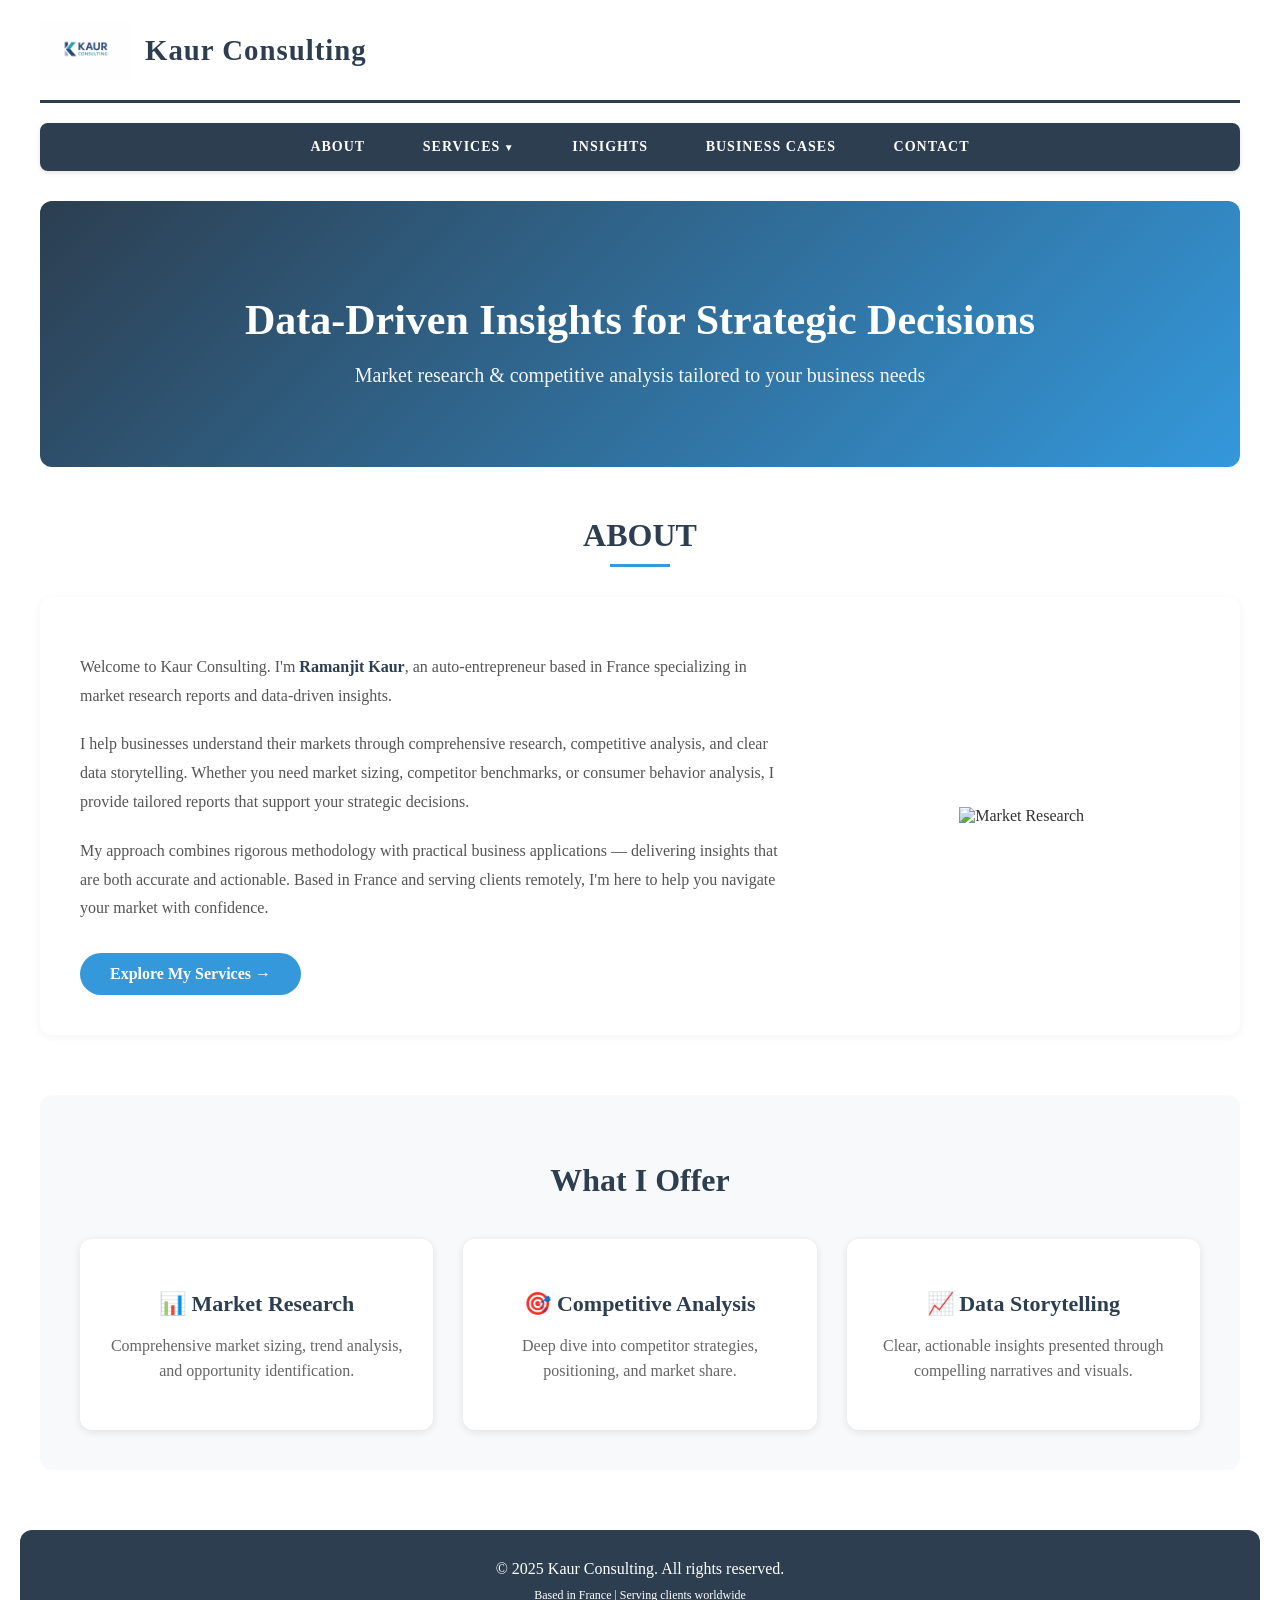
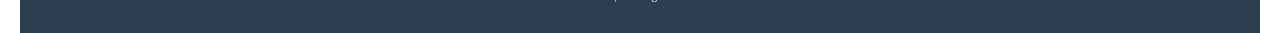
==== index.html @ 33ae43ad "Update index.html" ====
<!DOCTYPE html>
<html lang="en">
<head>
    <meta charset="UTF-8">
    <meta name="viewport" content="width=device-width, initial-scale=1.0">
    <title>Kaur Consulting | Market Research & Data Insights</title>
    <link rel="stylesheet" href="web.css">
</head>
<body>
    <header>
        <div class="header">
            <div class="logo-container">
                <!-- Your logo image -->
                <img src="kaur-logo.png" alt="Kaur Consulting Logo" class="logo"/>
                <!-- Text next to logo -->
                <span class="logo-text">Kaur Consulting</span>
            </div>
        </div>
        <nav>
            <ul class="menu">
                <li><a href="index.html">ABOUT</a></li>
                <li class="dropdown">
                    <a href="Services.html">SERVICES</a>
                    <ul class="dropdown-menu">
                        <li><a href="industries.html">Industries</a></li>
                        <li><a href="capabilities.html">Capabilities</a></li>
                    </ul>
                </li>
                <li><a href="Insights.html">INSIGHTS</a></li>
                <li><a href="Business Cases.html">BUSINESS CASES</a></li>
                <li><a href="Contact.html">CONTACT</a></li>
            </ul>
        </nav>
    </header>

    <main>
        <section class="hero">
            <h1>Data-Driven Insights for Strategic Decisions</h1>
            <p>Market research & competitive analysis tailored to your business needs</p>
        </section>

        <section class="about-section">
            <h2>ABOUT</h2>
            <div class="about-content">
                <div class="about-text">
                    <p>Welcome to Kaur Consulting. I'm <strong>Ramanjit Kaur</strong>, an auto-entrepreneur based in France specializing in market research reports and data-driven insights.</p>
                    
                    <p>I help businesses understand their markets through comprehensive research, competitive analysis, and clear data storytelling. Whether you need market sizing, competitor benchmarks, or consumer behavior analysis, I provide tailored reports that support your strategic decisions.</p>
                    
                    <p>My approach combines rigorous methodology with practical business applications — delivering insights that are both accurate and actionable. Based in France and serving clients remotely, I'm here to help you navigate your market with confidence.</p>
                    
                    <div class="cta-button">
                        <a href="Services.html">Explore My Services →</a>
                    </div>
                </div>
                <div class="about-image">
                    <img src="https://cdn-icons-png.flaticon.com/512/3135/3135715.png" alt="Market Research" style="width: 100%; max-width: 300px;">
                </div>
            </div>
        </section>

        <section class="services-preview">
            <h2>What I Offer</h2>
            <div class="services-grid">
                <div class="service-card">
                    <h3>📊 Market Research</h3>
                    <p>Comprehensive market sizing, trend analysis, and opportunity identification.</p>
                </div>
                <div class="service-card">
                    <h3>🎯 Competitive Analysis</h3>
                    <p>Deep dive into competitor strategies, positioning, and market share.</p>
                </div>
                <div class="service-card">
                    <h3>📈 Data Storytelling</h3>
                    <p>Clear, actionable insights presented through compelling narratives and visuals.</p>
                </div>
            </div>
        </section>
    </main>

    <footer>
        <p>© 2025 Kaur Consulting. All rights reserved.</p>
        <p style="font-size: 12px; margin-top: 10px;">Based in France | Serving clients worldwide</p>
    </footer>
</body>
</html>
---- web.css ----
body {
    background-color: white;
    margin: 0;
    font-family: 'Times New Roman', Times, serif;
    color: #333;
}

/* Center content properly */
header, main, footer {
    max-width: 1200px;
    margin: auto;
    padding: 0 20px;
}

/* Header Styles - FIXED BACKGROUND MATCH */
.header {
    display: flex;
    align-items: center;
    justify-content: space-between;
    padding: 20px 0;
    border-bottom: 3px solid #2c3e50;
    background-color: white; /* Matches page background */
}

.logo-container {
    display: flex;
    align-items: center;
    gap: 15px;
    background-color: white; /* Matches page background */
}

.logo {
    height: 60px;
    width: auto;
    display: block;
}

.logo-text {
    font-size: 1.8em;
    font-weight: bold;
    color: #2c3e50;
    margin: 0;
    letter-spacing: 1px;
}

/* Alternative if you want gradient text */
.logo-text-gradient {
    font-size: 1.8em;
    font-weight: bold;
    background: linear-gradient(135deg, #2c3e50 0%, #3498db 100%);
    -webkit-background-clip: text;
    -webkit-text-fill-color: transparent;
    background-clip: text;
    margin: 0;
}

/* ===== NAVIGATION MENU ===== */
nav {
    background-color: #2c3e50;
    border-radius: 8px;
    margin: 20px 0;
    box-shadow: 0 2px 5px rgba(0,0,0,0.1);
}

.menu {
    list-style: none;
    margin: 0;
    padding: 0;
    display: flex;
    justify-content: center;
    gap: 0;
}

.menu li {
    position: relative;
}

.menu li a {
    text-decoration: none;
    color: white;
    font-weight: bold;
    padding: 1rem 1.8rem;
    display: inline-block;
    transition: background-color 0.3s;
    font-size: 14px;
    letter-spacing: 1px;
}

.menu li a:hover {
    background-color: #34495e;
}

/* ===== DROPDOWN STYLES - COMPLETELY VISIBLE ===== */
.dropdown-menu {
    display: none;
    position: absolute;
    top: 100%;
    left: 0;
    background-color: white;
    list-style: none;
    padding: 8px 0;
    margin: 0;
    min-width: 220px;
    box-shadow: 0px 10px 25px rgba(0, 0, 0, 0.15);
    border-radius: 8px;
    z-index: 1000;
    border: 1px solid #e1e5e9;
}

.dropdown-menu li {
    margin: 0;
    padding: 0;
}

.dropdown-menu li a {
    display: block;
    padding: 12px 20px;
    color: #2c3e50 !important;
    background-color: white;
    font-weight: 500 !important;
    font-size: 14px;
    letter-spacing: normal;
    text-align: left;
    border-bottom: 1px solid #f0f2f5;
}

.dropdown-menu li:last-child a {
    border-bottom: none;
}

.dropdown-menu li a:hover {
    background-color: #f8f9fa;
    color: #3498db !important;
    padding-left: 25px;
}

.dropdown:hover .dropdown-menu {
    display: block;
}

/* Add dropdown arrow */
.dropdown > a:after {
    content: " ▼";
    font-size: 10px;
}

/* ===== HERO SECTION ===== */
.hero {
    text-align: center;
    padding: 60px 20px;
    background: linear-gradient(135deg, #2c3e50 0%, #3498db 100%);
    border-radius: 12px;
    color: white;
    margin: 30px 0 40px 0;
}

.hero h1 {
    font-size: 42px;
    margin-bottom: 20px;
    font-weight: bold;
}

.hero p {
    font-size: 20px;
    color: white;
    opacity: 0.95;
}

/* ===== ABOUT SECTION ===== */
.about-section {
    margin: 50px 0;
}

.about-section h2 {
    font-size: 32px;
    color: #2c3e50;
    text-align: center;
    margin-bottom: 30px;
    position: relative;
}

.about-section h2:after {
    content: '';
    display: block;
    width: 60px;
    height: 3px;
    background: #3498db;
    margin: 10px auto 0;
}

.about-content {
    display: flex;
    gap: 50px;
    align-items: center;
    background: white;
    padding: 40px;
    border-radius: 12px;
    box-shadow: 0 2px 10px rgba(0,0,0,0.05);
}

.about-text {
    flex: 2;
}

.about-text p {
    line-height: 1.8;
    margin-bottom: 20px;
    color: #555;
    font-size: 16px;
}

.about-text strong {
    color: #2c3e50;
}

.about-image {
    flex: 1;
    text-align: center;
}

.cta-button {
    margin-top: 30px;
}

.cta-button a {
    display: inline-block;
    background-color: #3498db;
    color: white;
    padding: 12px 30px;
    text-decoration: none;
    border-radius: 25px;
    font-weight: bold;
    transition: background-color 0.3s;
}

.cta-button a:hover {
    background-color: #2c3e50;
}

/* ===== SERVICES PREVIEW ===== */
.services-preview {
    margin: 60px 0;
    background: #f8f9fa;
    padding: 40px;
    border-radius: 12px;
}

.services-preview h2 {
    font-size: 32px;
    color: #2c3e50;
    text-align: center;
    margin-bottom: 40px;
}

.services-grid {
    display: flex;
    gap: 30px;
    flex-wrap: wrap;
    justify-content: center;
}

.service-card {
    flex: 1;
    min-width: 250px;
    background: white;
    padding: 30px;
    border-radius: 12px;
    text-align: center;
    box-shadow: 0 2px 8px rgba(0,0,0,0.1);
    transition: transform 0.3s, box-shadow 0.3s;
}

.service-card:hover {
    transform: translateY(-5px);
    box-shadow: 0 5px 20px rgba(0,0,0,0.15);
}

.service-card h3 {
    color: #2c3e50;
    margin-bottom: 15px;
    font-size: 22px;
}

.service-card p {
    color: #666;
    line-height: 1.6;
}

/* ===== FOOTER ===== */
footer {
    background-color: #2c3e50;
    color: white;
    text-align: center;
    padding: 30px 20px;
    margin-top: 50px;
    border-radius: 12px 12px 0 0;
}

footer p {
    color: white;
    margin: 0;
}

/* ===== MOBILE RESPONSIVE ===== */
@media (max-width: 768px) {
    .header {
        flex-direction: column;
        text-align: center;
    }
    
    .logo-container {
        justify-content: center;
    }
    
    .logo {
        height: 50px;
    }
    
    .logo-text {
        font-size: 1.3em;
    }
    
    .menu {
        flex-direction: column;
        align-items: center;
        gap: 0;
    }
    
    .menu li {
        width: 100%;
        text-align: center;
    }
    
    .menu li a {
        display: block;
        width: 100%;
        padding: 12px;
    }
    
    .dropdown-menu {
        position: static;
        box-shadow: none;
        background-color: #34495e;
        border: none;
    }
    
    .dropdown-menu li a {
        color: white !important;
        background-color: #34495e;
        text-align: center;
        border-bottom: 1px solid #3d566e;
    }
    
    .dropdown-menu li a:hover {
        background-color: #3d566e;
        color: white !important;
        padding-left: 20px;
    }
    
    .hero h1 {
        font-size: 28px;
    }
    
    .hero p {
        font-size: 16px;
    }
    
    .about-content {
        flex-direction: column;
        padding: 25px;
    }
    
    .services-grid {
        flex-direction: column;
    }
}

/* Services page specific */
.subpages {
    display: flex;
    gap: 2rem;
    flex-wrap: wrap;
    margin: 2rem 0;
}

.service {
    background: white;
    padding: 2rem;
    border-radius: 12px;
    box-shadow: 0 2px 10px rgba(0,0,0,0.1);
    flex: 1;
    transition: transform 0.3s;
}

.service:hover {
    transform: translateY(-5px);
}

.service h3 a {
    text-decoration: none;
    color: #2c3e50;
}

.service h3 a:hover {
    color: #3498db;
}
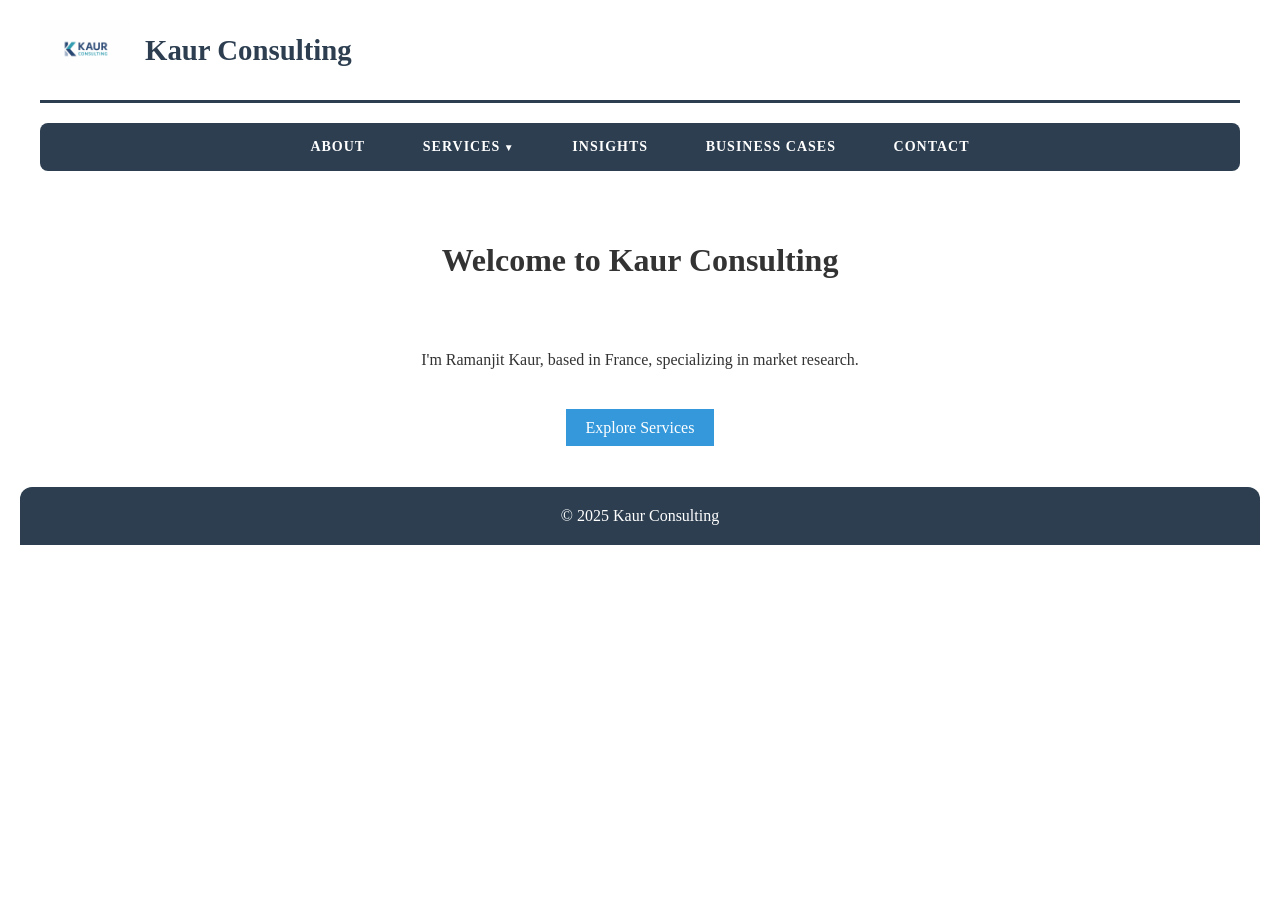
==== commit d2e87bee: "Update index.html" ====
--- a/index.html
+++ b/index.html
@@ -3,16 +3,14 @@
 <head>
     <meta charset="UTF-8">
     <meta name="viewport" content="width=device-width, initial-scale=1.0">
-    <title>Kaur Consulting | Market Research & Data Insights</title>
+    <title>Kaur Consulting</title>
     <link rel="stylesheet" href="web.css">
 </head>
 <body>
     <header>
         <div class="header">
             <div class="logo-container">
-                <!-- Your logo image -->
-                <img src="kaur-logo.png" alt="Kaur Consulting Logo" class="logo"/>
-                <!-- Text next to logo -->
+                <img src="kaur-logo.png" alt="Logo" class="logo"/>
                 <span class="logo-text">Kaur Consulting</span>
             </div>
         </div>
@@ -32,55 +30,15 @@
             </ul>
         </nav>
     </header>
-
     <main>
-        <section class="hero">
-            <h1>Data-Driven Insights for Strategic Decisions</h1>
-            <p>Market research & competitive analysis tailored to your business needs</p>
-        </section>
-
-        <section class="about-section">
-            <h2>ABOUT</h2>
-            <div class="about-content">
-                <div class="about-text">
-                    <p>Welcome to Kaur Consulting. I'm <strong>Ramanjit Kaur</strong>, an auto-entrepreneur based in France specializing in market research reports and data-driven insights.</p>
-                    
-                    <p>I help businesses understand their markets through comprehensive research, competitive analysis, and clear data storytelling. Whether you need market sizing, competitor benchmarks, or consumer behavior analysis, I provide tailored reports that support your strategic decisions.</p>
-                    
-                    <p>My approach combines rigorous methodology with practical business applications — delivering insights that are both accurate and actionable. Based in France and serving clients remotely, I'm here to help you navigate your market with confidence.</p>
-                    
-                    <div class="cta-button">
-                        <a href="Services.html">Explore My Services →</a>
-                    </div>
-                </div>
-                <div class="about-image">
-                    <img src="https://cdn-icons-png.flaticon.com/512/3135/3135715.png" alt="Market Research" style="width: 100%; max-width: 300px;">
-                </div>
-            </div>
-        </section>
-
-        <section class="services-preview">
-            <h2>What I Offer</h2>
-            <div class="services-grid">
-                <div class="service-card">
-                    <h3>📊 Market Research</h3>
-                    <p>Comprehensive market sizing, trend analysis, and opportunity identification.</p>
-                </div>
-                <div class="service-card">
-                    <h3>🎯 Competitive Analysis</h3>
-                    <p>Deep dive into competitor strategies, positioning, and market share.</p>
-                </div>
-                <div class="service-card">
-                    <h3>📈 Data Storytelling</h3>
-                    <p>Clear, actionable insights presented through compelling narratives and visuals.</p>
-                </div>
-            </div>
-        </section>
+        <h1 style="text-align:center; padding:50px;">Welcome to Kaur Consulting</h1>
+        <p style="text-align:center;">I'm Ramanjit Kaur, based in France, specializing in market research.</p>
+        <div style="text-align:center; margin:50px;">
+            <a href="Services.html" style="background:#3498db; color:white; padding:10px 20px; text-decoration:none;">Explore Services</a>
+        </div>
     </main>
-
-    <footer>
-        <p>© 2025 Kaur Consulting. All rights reserved.</p>
-        <p style="font-size: 12px; margin-top: 10px;">Based in France | Serving clients worldwide</p>
+    <footer style="background:#2c3e50; color:white; text-align:center; padding:20px; margin-top:50px;">
+        <p>© 2025 Kaur Consulting</p>
     </footer>
 </body>
 </html>
--- a/web.css
+++ b/web.css
@@ -12,21 +12,21 @@
     padding: 0 20px;
 }
 
-/* Header Styles - FIXED BACKGROUND MATCH */
+/* Header Styles */
 .header {
     display: flex;
     align-items: center;
     justify-content: space-between;
     padding: 20px 0;
     border-bottom: 3px solid #2c3e50;
-    background-color: white; /* Matches page background */
+    background-color: white;
 }
 
 .logo-container {
     display: flex;
     align-items: center;
     gap: 15px;
-    background-color: white; /* Matches page background */
+    background-color: white;
 }
 
 .logo {
@@ -40,26 +40,13 @@
     font-weight: bold;
     color: #2c3e50;
     margin: 0;
-    letter-spacing: 1px;
-}
-
-/* Alternative if you want gradient text */
-.logo-text-gradient {
-    font-size: 1.8em;
-    font-weight: bold;
-    background: linear-gradient(135deg, #2c3e50 0%, #3498db 100%);
-    -webkit-background-clip: text;
-    -webkit-text-fill-color: transparent;
-    background-clip: text;
-    margin: 0;
-}
-
-/* ===== NAVIGATION MENU ===== */
+}
+
+/* Navigation Menu */
 nav {
     background-color: #2c3e50;
     border-radius: 8px;
     margin: 20px 0;
-    box-shadow: 0 2px 5px rgba(0,0,0,0.1);
 }
 
 .menu {
@@ -90,7 +77,7 @@
     background-color: #34495e;
 }
 
-/* ===== DROPDOWN STYLES - COMPLETELY VISIBLE ===== */
+/* Dropdown Styles */
 .dropdown-menu {
     display: none;
     position: absolute;
@@ -100,28 +87,23 @@
     list-style: none;
     padding: 8px 0;
     margin: 0;
-    min-width: 220px;
-    box-shadow: 0px 10px 25px rgba(0, 0, 0, 0.15);
-    border-radius: 8px;
+    min-width: 200px;
+    box-shadow: 0px 8px 16px rgba(0, 0, 0, 0.2);
+    border-radius: 4px;
     z-index: 1000;
-    border: 1px solid #e1e5e9;
 }
 
 .dropdown-menu li {
     margin: 0;
-    padding: 0;
 }
 
 .dropdown-menu li a {
     display: block;
-    padding: 12px 20px;
+    padding: 10px 20px;
     color: #2c3e50 !important;
     background-color: white;
-    font-weight: 500 !important;
-    font-size: 14px;
-    letter-spacing: normal;
-    text-align: left;
-    border-bottom: 1px solid #f0f2f5;
+    font-weight: normal !important;
+    border-bottom: 1px solid #eee;
 }
 
 .dropdown-menu li:last-child a {
@@ -129,169 +111,76 @@
 }
 
 .dropdown-menu li a:hover {
-    background-color: #f8f9fa;
+    background-color: #f5f5f5;
     color: #3498db !important;
-    padding-left: 25px;
 }
 
 .dropdown:hover .dropdown-menu {
     display: block;
 }
 
-/* Add dropdown arrow */
 .dropdown > a:after {
     content: " ▼";
     font-size: 10px;
 }
 
-/* ===== HERO SECTION ===== */
-.hero {
-    text-align: center;
-    padding: 60px 20px;
-    background: linear-gradient(135deg, #2c3e50 0%, #3498db 100%);
-    border-radius: 12px;
-    color: white;
-    margin: 30px 0 40px 0;
-}
-
-.hero h1 {
-    font-size: 42px;
-    margin-bottom: 20px;
-    font-weight: bold;
-}
-
-.hero p {
-    font-size: 20px;
-    color: white;
-    opacity: 0.95;
-}
-
-/* ===== ABOUT SECTION ===== */
-.about-section {
-    margin: 50px 0;
-}
-
-.about-section h2 {
+/* Services Page Specific Styles */
+h2 {
     font-size: 32px;
     color: #2c3e50;
     text-align: center;
-    margin-bottom: 30px;
-    position: relative;
-}
-
-.about-section h2:after {
-    content: '';
-    display: block;
-    width: 60px;
-    height: 3px;
-    background: #3498db;
-    margin: 10px auto 0;
-}
-
-.about-content {
-    display: flex;
-    gap: 50px;
-    align-items: center;
+    margin: 40px 0 30px 0;
+}
+
+.subpages {
+    display: flex;
+    gap: 2rem;
+    flex-wrap: wrap;
+    margin: 2rem 0;
+}
+
+.service {
     background: white;
-    padding: 40px;
+    padding: 2rem;
     border-radius: 12px;
-    box-shadow: 0 2px 10px rgba(0,0,0,0.05);
-}
-
-.about-text {
-    flex: 2;
-}
-
-.about-text p {
-    line-height: 1.8;
-    margin-bottom: 20px;
+    box-shadow: 0 2px 10px rgba(0, 0, 0, 0.1);
+    flex: 1;
+    transition: transform 0.3s, box-shadow 0.3s;
+    text-align: center;
+}
+
+.service:hover {
+    transform: translateY(-5px);
+    box-shadow: 0 5px 20px rgba(0, 0, 0, 0.15);
+}
+
+.service h3 {
+    margin-top: 0;
+    margin-bottom: 15px;
+}
+
+.service h3 a {
+    text-decoration: none;
+    color: #2c3e50;
+    font-size: 24px;
+}
+
+.service h3 a:hover {
+    color: #3498db;
+}
+
+.service p {
+    line-height: 1.6;
     color: #555;
-    font-size: 16px;
-}
-
-.about-text strong {
-    color: #2c3e50;
-}
-
-.about-image {
-    flex: 1;
-    text-align: center;
-}
-
-.cta-button {
-    margin-top: 30px;
-}
-
-.cta-button a {
-    display: inline-block;
-    background-color: #3498db;
-    color: white;
-    padding: 12px 30px;
-    text-decoration: none;
-    border-radius: 25px;
-    font-weight: bold;
-    transition: background-color 0.3s;
-}
-
-.cta-button a:hover {
-    background-color: #2c3e50;
-}
-
-/* ===== SERVICES PREVIEW ===== */
-.services-preview {
-    margin: 60px 0;
-    background: #f8f9fa;
-    padding: 40px;
-    border-radius: 12px;
-}
-
-.services-preview h2 {
-    font-size: 32px;
-    color: #2c3e50;
-    text-align: center;
-    margin-bottom: 40px;
-}
-
-.services-grid {
-    display: flex;
-    gap: 30px;
-    flex-wrap: wrap;
-    justify-content: center;
-}
-
-.service-card {
-    flex: 1;
-    min-width: 250px;
-    background: white;
-    padding: 30px;
-    border-radius: 12px;
-    text-align: center;
-    box-shadow: 0 2px 8px rgba(0,0,0,0.1);
-    transition: transform 0.3s, box-shadow 0.3s;
-}
-
-.service-card:hover {
-    transform: translateY(-5px);
-    box-shadow: 0 5px 20px rgba(0,0,0,0.15);
-}
-
-.service-card h3 {
-    color: #2c3e50;
-    margin-bottom: 15px;
-    font-size: 22px;
-}
-
-.service-card p {
-    color: #666;
-    line-height: 1.6;
-}
-
-/* ===== FOOTER ===== */
+    margin: 0;
+}
+
+/* Footer */
 footer {
     background-color: #2c3e50;
     color: white;
     text-align: center;
-    padding: 30px 20px;
+    padding: 30px;
     margin-top: 50px;
     border-radius: 12px 12px 0 0;
 }
@@ -301,7 +190,7 @@
     margin: 0;
 }
 
-/* ===== MOBILE RESPONSIVE ===== */
+/* Mobile Responsive */
 @media (max-width: 768px) {
     .header {
         flex-direction: column;
@@ -323,7 +212,6 @@
     .menu {
         flex-direction: column;
         align-items: center;
-        gap: 0;
     }
     
     .menu li {
@@ -341,66 +229,28 @@
         position: static;
         box-shadow: none;
         background-color: #34495e;
-        border: none;
     }
     
     .dropdown-menu li a {
         color: white !important;
         background-color: #34495e;
         text-align: center;
-        border-bottom: 1px solid #3d566e;
     }
     
     .dropdown-menu li a:hover {
         background-color: #3d566e;
-        color: white !important;
-        padding-left: 20px;
-    }
-    
-    .hero h1 {
+    }
+    
+    h2 {
         font-size: 28px;
     }
     
-    .hero p {
-        font-size: 16px;
-    }
-    
-    .about-content {
+    .subpages {
         flex-direction: column;
-        padding: 25px;
-    }
-    
-    .services-grid {
-        flex-direction: column;
-    }
-}
-
-/* Services page specific */
-.subpages {
-    display: flex;
-    gap: 2rem;
-    flex-wrap: wrap;
-    margin: 2rem 0;
-}
-
-.service {
-    background: white;
-    padding: 2rem;
-    border-radius: 12px;
-    box-shadow: 0 2px 10px rgba(0,0,0,0.1);
-    flex: 1;
-    transition: transform 0.3s;
-}
-
-.service:hover {
-    transform: translateY(-5px);
-}
-
-.service h3 a {
-    text-decoration: none;
-    color: #2c3e50;
-}
-
-.service h3 a:hover {
-    color: #3498db;
-}
+        gap: 1rem;
+    }
+    
+    .service {
+        padding: 1.5rem;
+    }
+}
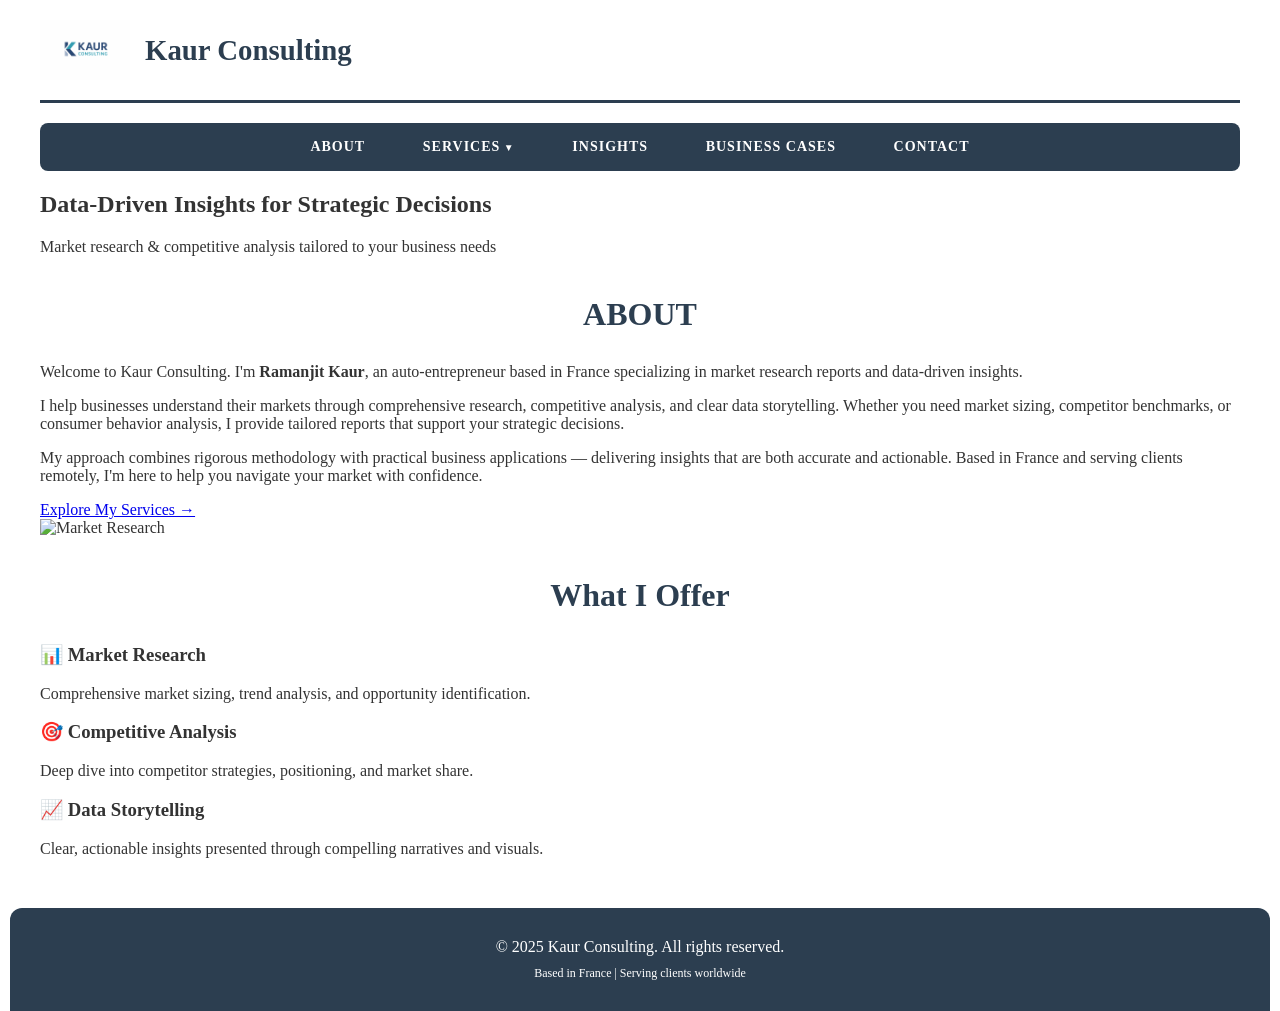
==== commit d2e69ce6: "Update index.html" ====
--- a/index.html
+++ b/index.html
@@ -3,14 +3,16 @@
 <head>
     <meta charset="UTF-8">
     <meta name="viewport" content="width=device-width, initial-scale=1.0">
-    <title>Kaur Consulting</title>
+    <title>Kaur Consulting | Market Research & Data Insights</title>
     <link rel="stylesheet" href="web.css">
 </head>
 <body>
     <header>
         <div class="header">
             <div class="logo-container">
-                <img src="kaur-logo.png" alt="Logo" class="logo"/>
+                <!-- Your logo image -->
+                <img src="kaur-logo.png" alt="Kaur Consulting Logo" class="logo"/>
+                <!-- Text next to logo -->
                 <span class="logo-text">Kaur Consulting</span>
             </div>
         </div>
@@ -31,14 +33,52 @@
         </nav>
     </header>
     <main>
-        <h1 style="text-align:center; padding:50px;">Welcome to Kaur Consulting</h1>
-        <p style="text-align:center;">I'm Ramanjit Kaur, based in France, specializing in market research.</p>
-        <div style="text-align:center; margin:50px;">
-            <a href="Services.html" style="background:#3498db; color:white; padding:10px 20px; text-decoration:none;">Explore Services</a>
-        </div>
+        <section class="hero">
+            <h1>Data-Driven Insights for Strategic Decisions</h1>
+            <p>Market research & competitive analysis tailored to your business needs</p>
+        </section>
+
+        <section class="about-section">
+            <h2>ABOUT</h2>
+            <div class="about-content">
+                <div class="about-text">
+                    <p>Welcome to Kaur Consulting. I'm <strong>Ramanjit Kaur</strong>, an auto-entrepreneur based in France specializing in market research reports and data-driven insights.</p>
+                    
+                    <p>I help businesses understand their markets through comprehensive research, competitive analysis, and clear data storytelling. Whether you need market sizing, competitor benchmarks, or consumer behavior analysis, I provide tailored reports that support your strategic decisions.</p>
+                    
+                    <p>My approach combines rigorous methodology with practical business applications — delivering insights that are both accurate and actionable. Based in France and serving clients remotely, I'm here to help you navigate your market with confidence.</p>
+                    
+                    <div class="cta-button">
+                        <a href="Services.html">Explore My Services →</a>
+                    </div>
+                </div>
+                <div class="about-image">
+                    <img src="https://cdn-icons-png.flaticon.com/512/3135/3135715.png" alt="Market Research" style="width: 100%; max-width: 300px;">
+                </div>
+            </div>
+        </section>
+
+        <section class="services-preview">
+            <h2>What I Offer</h2>
+            <div class="services-grid">
+                <div class="service-card">
+                    <h3>📊 Market Research</h3>
+                    <p>Comprehensive market sizing, trend analysis, and opportunity identification.</p>
+                </div>
+                <div class="service-card">
+                    <h3>🎯 Competitive Analysis</h3>
+                    <p>Deep dive into competitor strategies, positioning, and market share.</p>
+                </div>
+                <div class="service-card">
+                    <h3>📈 Data Storytelling</h3>
+                    <p>Clear, actionable insights presented through compelling narratives and visuals.</p>
+                </div>
+            </div>
+        </section>
     </main>
-    <footer style="background:#2c3e50; color:white; text-align:center; padding:20px; margin-top:50px;">
-        <p>© 2025 Kaur Consulting</p>
+    <footer>
+        <p>© 2025 Kaur Consulting. All rights reserved.</p>
+        <p style="font-size: 12px; margin-top: 10px;">Based in France | Serving clients worldwide</p>
     </footer>
 </body>
 </html>
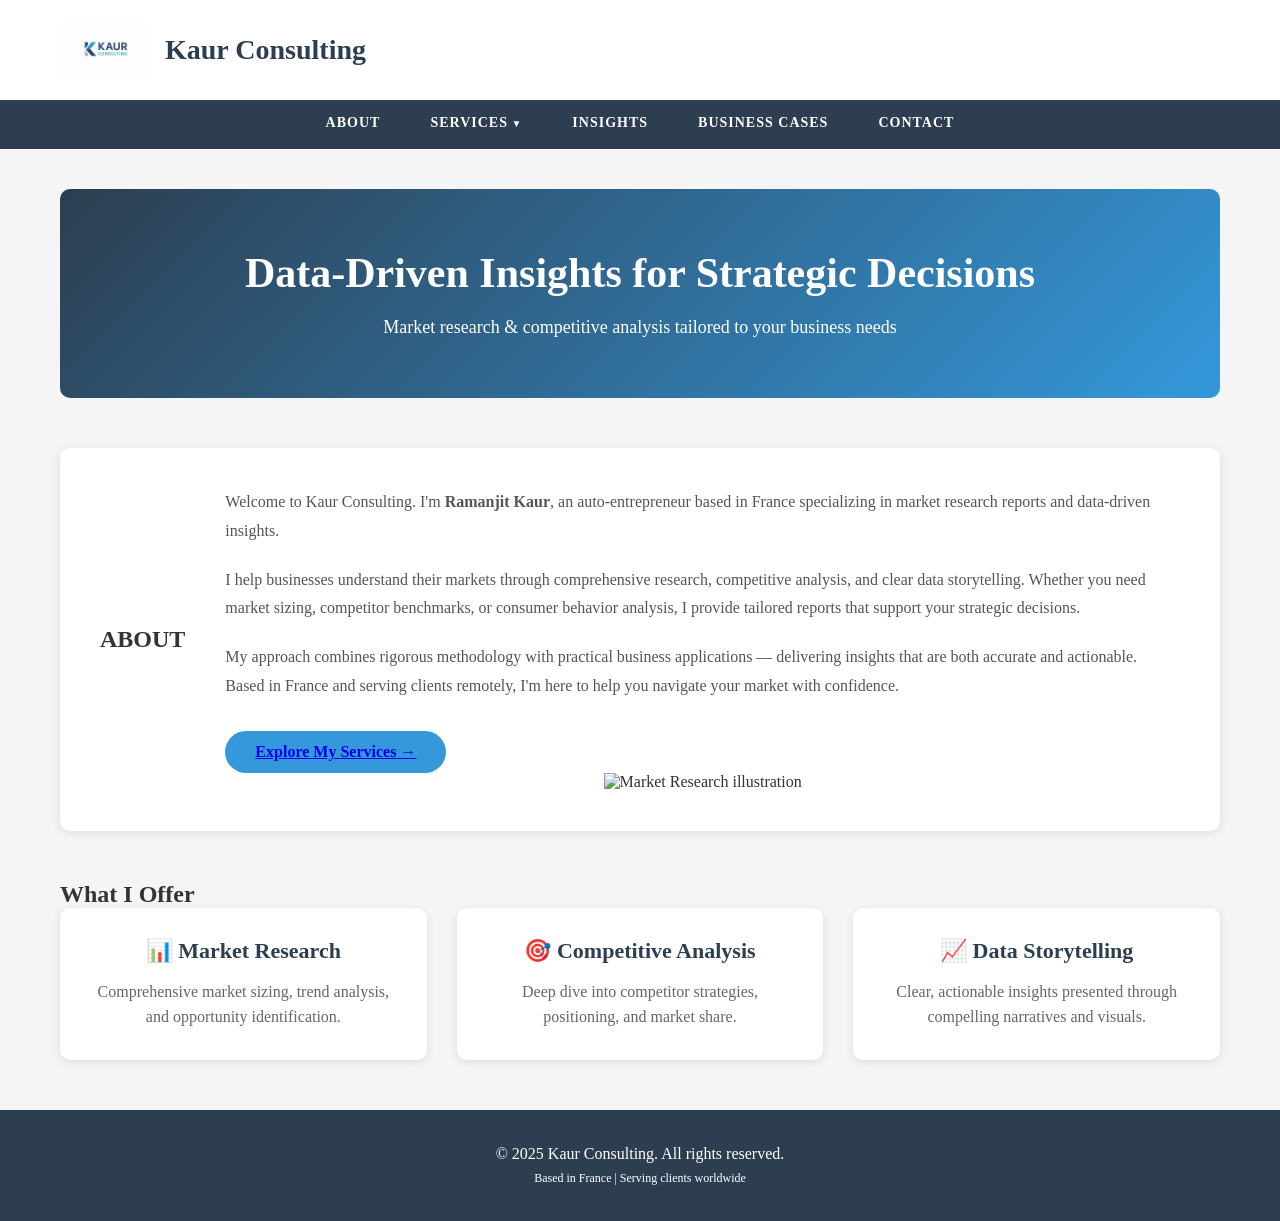
==== commit acbab4e1: "Update index.html" ====
--- a/index.html
+++ b/index.html
@@ -2,17 +2,21 @@
 <html lang="en">
 <head>
     <meta charset="UTF-8">
-    <meta name="viewport" content="width=device-width, initial-scale=1.0">
+    <meta name="viewport" content="width=device-width, initial-scale=1.0, viewport-fit=cover">
     <title>Kaur Consulting | Market Research & Data Insights</title>
+    <!-- Link to external CSS file (web.css) -->
     <link rel="stylesheet" href="web.css">
+    <style>
+        /* minimal fallback or override — but main styles are now in web.css 
+           this ensures boxes are visible even before external loads, but we rely on web.css */
+    </style>
 </head>
 <body>
     <header>
         <div class="header">
             <div class="logo-container">
-                <!-- Your logo image -->
-                <img src="kaur-logo.png" alt="Kaur Consulting Logo" class="logo"/>
-                <!-- Text next to logo -->
+                <!-- Your logo image (update path if needed) -->
+                <img src="kaur-logo.png" alt="Kaur Consulting Logo" class="logo" onerror="this.style.display='none'">
                 <span class="logo-text">Kaur Consulting</span>
             </div>
         </div>
@@ -32,12 +36,14 @@
             </ul>
         </nav>
     </header>
+
     <main>
         <section class="hero">
             <h1>Data-Driven Insights for Strategic Decisions</h1>
             <p>Market research & competitive analysis tailored to your business needs</p>
         </section>
 
+        <!-- ABOUT section — clean unified box -->
         <section class="about-section">
             <h2>ABOUT</h2>
             <div class="about-content">
@@ -53,11 +59,12 @@
                     </div>
                 </div>
                 <div class="about-image">
-                    <img src="https://cdn-icons-png.flaticon.com/512/3135/3135715.png" alt="Market Research" style="width: 100%; max-width: 300px;">
+                    <img src="https://cdn-icons-png.flaticon.com/512/3135/3135715.png" alt="Market Research illustration" style="width: 100%; max-width: 240px;">
                 </div>
             </div>
         </section>
 
+        <!-- WHAT I OFFER: three clean box cards (organized with boxes) -->
         <section class="services-preview">
             <h2>What I Offer</h2>
             <div class="services-grid">
@@ -76,9 +83,10 @@
             </div>
         </section>
     </main>
+
     <footer>
         <p>© 2025 Kaur Consulting. All rights reserved.</p>
-        <p style="font-size: 12px; margin-top: 10px;">Based in France | Serving clients worldwide</p>
+        <p style="font-size: 12px; margin-top: 8px;">Based in France | Serving clients worldwide</p>
     </footer>
 </body>
 </html>
--- a/web.css
+++ b/web.css
@@ -1,58 +1,54 @@
+/* RESET & BASE */
+* {
+    margin: 0;
+    padding: 0;
+    box-sizing: border-box;
+}
+
 body {
-    background-color: white;
-    margin: 0;
+    background-color: #f5f5f5;
     font-family: 'Times New Roman', Times, serif;
     color: #333;
 }
 
-/* Center content properly */
-header, main, footer {
+/* HEADER */
+header {
+    background-color: white;
+    border-bottom: 3px solid #2c3e50;
+}
+
+.header {
     max-width: 1200px;
     margin: auto;
-    padding: 0 20px;
-}
-
-/* Header Styles */
-.header {
-    display: flex;
-    align-items: center;
-    justify-content: space-between;
-    padding: 20px 0;
-    border-bottom: 3px solid #2c3e50;
-    background-color: white;
+    padding: 20px;
 }
 
 .logo-container {
     display: flex;
     align-items: center;
     gap: 15px;
-    background-color: white;
 }
 
 .logo {
     height: 60px;
     width: auto;
-    display: block;
 }
 
 .logo-text {
-    font-size: 1.8em;
+    font-size: 28px;
     font-weight: bold;
     color: #2c3e50;
-    margin: 0;
-}
-
-/* Navigation Menu */
+}
+
+/* NAVIGATION */
 nav {
     background-color: #2c3e50;
-    border-radius: 8px;
-    margin: 20px 0;
 }
 
 .menu {
+    max-width: 1200px;
+    margin: auto;
     list-style: none;
-    margin: 0;
-    padding: 0;
     display: flex;
     justify-content: center;
     gap: 0;
@@ -63,56 +59,41 @@
 }
 
 .menu li a {
+    display: block;
+    padding: 15px 25px;
     text-decoration: none;
     color: white;
     font-weight: bold;
-    padding: 1rem 1.8rem;
-    display: inline-block;
-    transition: background-color 0.3s;
     font-size: 14px;
     letter-spacing: 1px;
+    transition: background-color 0.3s;
 }
 
 .menu li a:hover {
-    background-color: #34495e;
-}
-
-/* Dropdown Styles */
+    background-color: #1a252f;
+}
+
+/* DROPDOWN */
 .dropdown-menu {
     display: none;
     position: absolute;
     top: 100%;
     left: 0;
     background-color: white;
+    min-width: 200px;
     list-style: none;
-    padding: 8px 0;
-    margin: 0;
-    min-width: 200px;
-    box-shadow: 0px 8px 16px rgba(0, 0, 0, 0.2);
-    border-radius: 4px;
-    z-index: 1000;
-}
-
-.dropdown-menu li {
-    margin: 0;
+    box-shadow: 0 5px 10px rgba(0, 0, 0, 0.2);
+    z-index: 100;
 }
 
 .dropdown-menu li a {
-    display: block;
+    color: #2c3e50;
     padding: 10px 20px;
-    color: #2c3e50 !important;
-    background-color: white;
-    font-weight: normal !important;
-    border-bottom: 1px solid #eee;
-}
-
-.dropdown-menu li:last-child a {
-    border-bottom: none;
 }
 
 .dropdown-menu li a:hover {
-    background-color: #f5f5f5;
-    color: #3498db !important;
+    background-color: #f0f0f0;
+    color: #3498db;
 }
 
 .dropdown:hover .dropdown-menu {
@@ -124,133 +105,239 @@
     font-size: 10px;
 }
 
-/* Services Page Specific Styles */
-h2 {
+/* MAIN CONTENT */
+main {
+    max-width: 1200px;
+    margin: 40px auto;
+    padding: 0 20px;
+}
+
+/* HERO SECTION */
+.hero {
+    background: linear-gradient(135deg, #2c3e50 0%, #3498db 100%);
+    color: white;
+    text-align: center;
+    padding: 60px 20px;
+    border-radius: 10px;
+    margin-bottom: 50px;
+}
+
+.hero h1 {
+    font-size: 42px;
+    margin-bottom: 20px;
+}
+
+.hero p {
+    font-size: 18px;
+}
+
+/* SECTION TITLES */
+.section-title {
     font-size: 32px;
     color: #2c3e50;
     text-align: center;
-    margin: 40px 0 30px 0;
-}
-
-.subpages {
-    display: flex;
-    gap: 2rem;
+    margin-bottom: 40px;
+    position: relative;
+}
+
+.section-title:after {
+    content: '';
+    display: block;
+    width: 60px;
+    height: 3px;
+    background: #3498db;
+    margin: 15px auto 0;
+}
+
+/* ABOUT SECTION */
+.about-section {
+    background: white;
+    border-radius: 10px;
+    padding: 40px;
+    margin-bottom: 50px;
+    box-shadow: 0 2px 10px rgba(0, 0, 0, 0.1);
+    display: flex;
+    gap: 40px;
+    align-items: center;
+}
+
+.about-text {
+    flex: 2;
+}
+
+.about-text p {
+    line-height: 1.8;
+    margin-bottom: 20px;
+    color: #555;
+}
+
+.about-image {
+    flex: 1;
+    text-align: center;
+}
+
+.about-image img {
+    max-width: 100%;
+    width: 250px;
+}
+
+.cta-button {
+    display: inline-block;
+    background-color: #3498db;
+    color: white;
+    padding: 12px 30px;
+    text-decoration: none;
+    border-radius: 25px;
+    font-weight: bold;
+    margin-top: 10px;
+    transition: background-color 0.3s;
+}
+
+.cta-button:hover {
+    background-color: #2c3e50;
+}
+
+/* SERVICES GRID (Homepage) */
+.services-grid {
+    display: flex;
+    gap: 30px;
+    margin-bottom: 50px;
     flex-wrap: wrap;
-    margin: 2rem 0;
-}
-
-.service {
+}
+
+.service-card {
+    flex: 1;
     background: white;
-    padding: 2rem;
-    border-radius: 12px;
+    padding: 30px;
+    border-radius: 10px;
+    text-align: center;
     box-shadow: 0 2px 10px rgba(0, 0, 0, 0.1);
-    flex: 1;
-    transition: transform 0.3s, box-shadow 0.3s;
-    text-align: center;
-}
-
-.service:hover {
+    transition: transform 0.3s;
+}
+
+.service-card:hover {
     transform: translateY(-5px);
     box-shadow: 0 5px 20px rgba(0, 0, 0, 0.15);
 }
 
-.service h3 {
-    margin-top: 0;
+.service-card h3 {
+    color: #2c3e50;
     margin-bottom: 15px;
-}
-
-.service h3 a {
+    font-size: 22px;
+}
+
+.service-card p {
+    color: #666;
+    line-height: 1.6;
+}
+
+/* SERVICES PAGE */
+.page-title {
+    font-size: 42px;
+    color: #2c3e50;
+    text-align: center;
+    margin-bottom: 50px;
+}
+
+.services-container {
+    display: flex;
+    gap: 40px;
+    flex-wrap: wrap;
+    justify-content: center;
+}
+
+.service-box {
+    flex: 1;
+    min-width: 280px;
+    background: white;
+    padding: 40px;
+    border-radius: 10px;
+    text-align: center;
+    box-shadow: 0 2px 10px rgba(0, 0, 0, 0.1);
+    transition: transform 0.3s;
+}
+
+.service-box:hover {
+    transform: translateY(-5px);
+}
+
+.service-box h2 {
+    color: #2c3e50;
+    margin-bottom: 20px;
+    font-size: 28px;
+}
+
+.service-box p {
+    color: #666;
+    line-height: 1.6;
+    margin-bottom: 25px;
+}
+
+.service-link {
+    display: inline-block;
+    background-color: #3498db;
+    color: white;
+    padding: 10px 25px;
     text-decoration: none;
-    color: #2c3e50;
-    font-size: 24px;
-}
-
-.service h3 a:hover {
-    color: #3498db;
-}
-
-.service p {
-    line-height: 1.6;
-    color: #555;
-    margin: 0;
-}
-
-/* Footer */
+    border-radius: 25px;
+    font-weight: bold;
+    transition: background-color 0.3s;
+}
+
+.service-link:hover {
+    background-color: #2c3e50;
+}
+
+/* FOOTER */
 footer {
     background-color: #2c3e50;
     color: white;
     text-align: center;
     padding: 30px;
     margin-top: 50px;
-    border-radius: 12px 12px 0 0;
 }
 
 footer p {
-    color: white;
-    margin: 0;
-}
-
-/* Mobile Responsive */
+    margin: 5px 0;
+}
+
+/* MOBILE RESPONSIVE */
 @media (max-width: 768px) {
-    .header {
+    .logo-text {
+        font-size: 20px;
+    }
+    
+    .menu {
         flex-direction: column;
         text-align: center;
     }
     
-    .logo-container {
-        justify-content: center;
-    }
-    
-    .logo {
-        height: 50px;
-    }
-    
-    .logo-text {
-        font-size: 1.3em;
-    }
-    
-    .menu {
+    .hero h1 {
+        font-size: 28px;
+    }
+    
+    .hero p {
+        font-size: 16px;
+    }
+    
+    .about-section {
         flex-direction: column;
-        align-items: center;
-    }
-    
-    .menu li {
-        width: 100%;
-        text-align: center;
-    }
-    
-    .menu li a {
-        display: block;
-        width: 100%;
-        padding: 12px;
-    }
-    
-    .dropdown-menu {
-        position: static;
-        box-shadow: none;
-        background-color: #34495e;
-    }
-    
-    .dropdown-menu li a {
-        color: white !important;
-        background-color: #34495e;
-        text-align: center;
-    }
-    
-    .dropdown-menu li a:hover {
-        background-color: #3d566e;
-    }
-    
-    h2 {
+        padding: 25px;
+    }
+    
+    .services-grid {
+        flex-direction: column;
+    }
+    
+    .services-container {
+        flex-direction: column;
+    }
+    
+    .section-title {
         font-size: 28px;
     }
     
-    .subpages {
-        flex-direction: column;
-        gap: 1rem;
-    }
-    
-    .service {
-        padding: 1.5rem;
-    }
-}
+    .page-title {
+        font-size: 32px;
+    }
+}
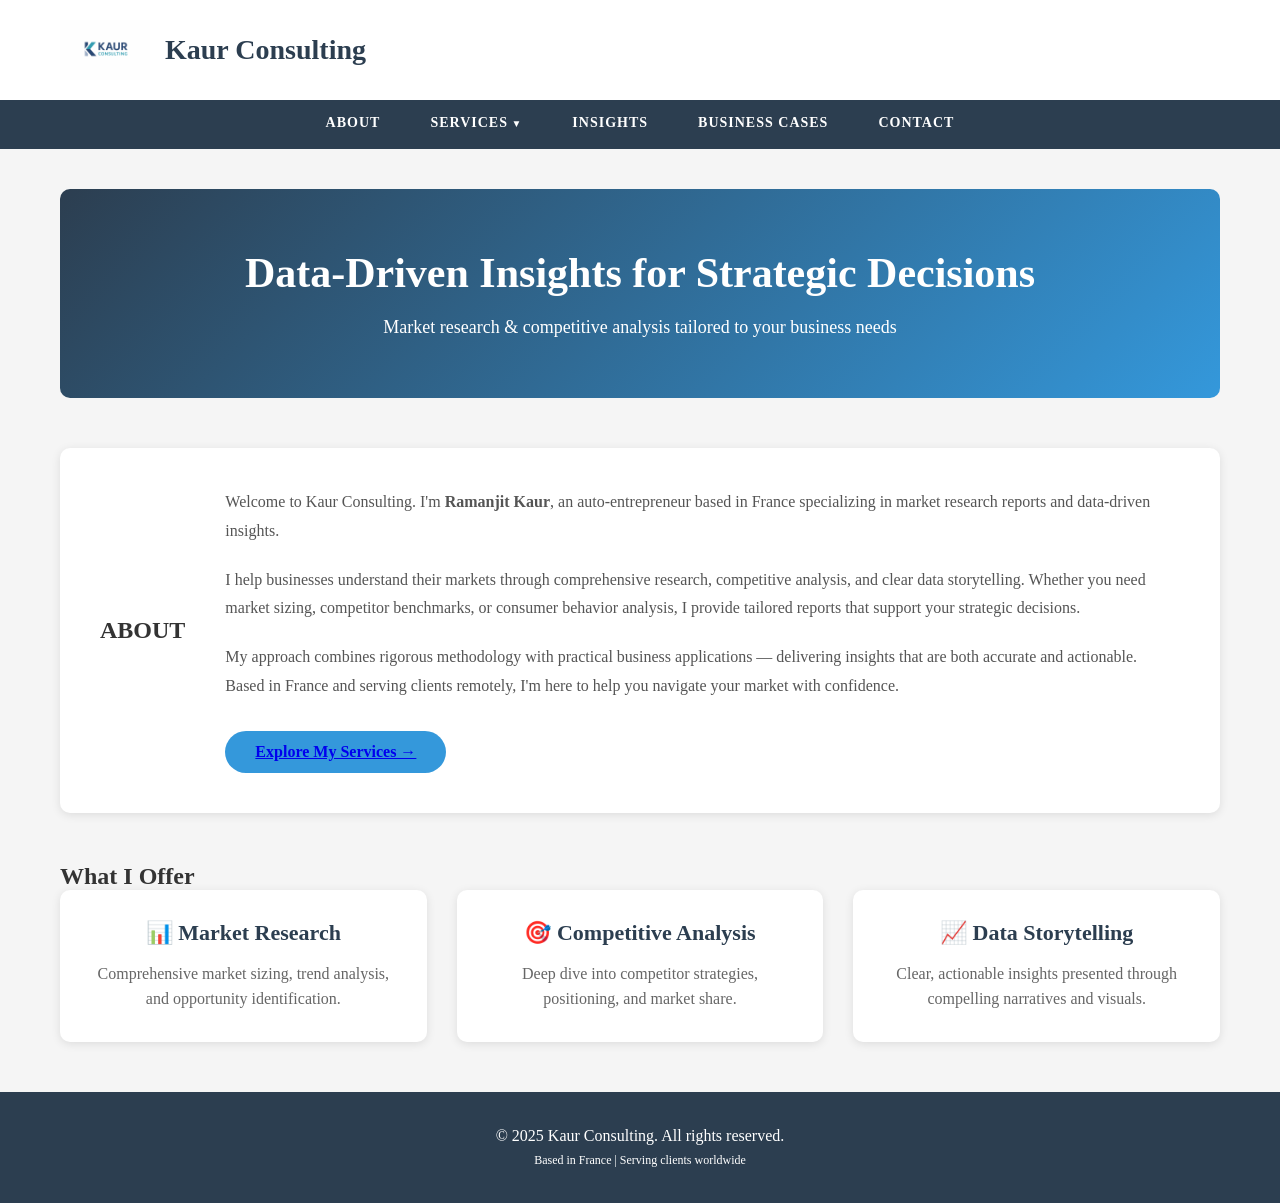
==== commit 391f486b: "Update index.html" ====
--- a/index.html
+++ b/index.html
@@ -58,9 +58,6 @@
                         <a href="Services.html">Explore My Services →</a>
                     </div>
                 </div>
-                <div class="about-image">
-                    <img src="https://cdn-icons-png.flaticon.com/512/3135/3135715.png" alt="Market Research illustration" style="width: 100%; max-width: 240px;">
-                </div>
             </div>
         </section>
 
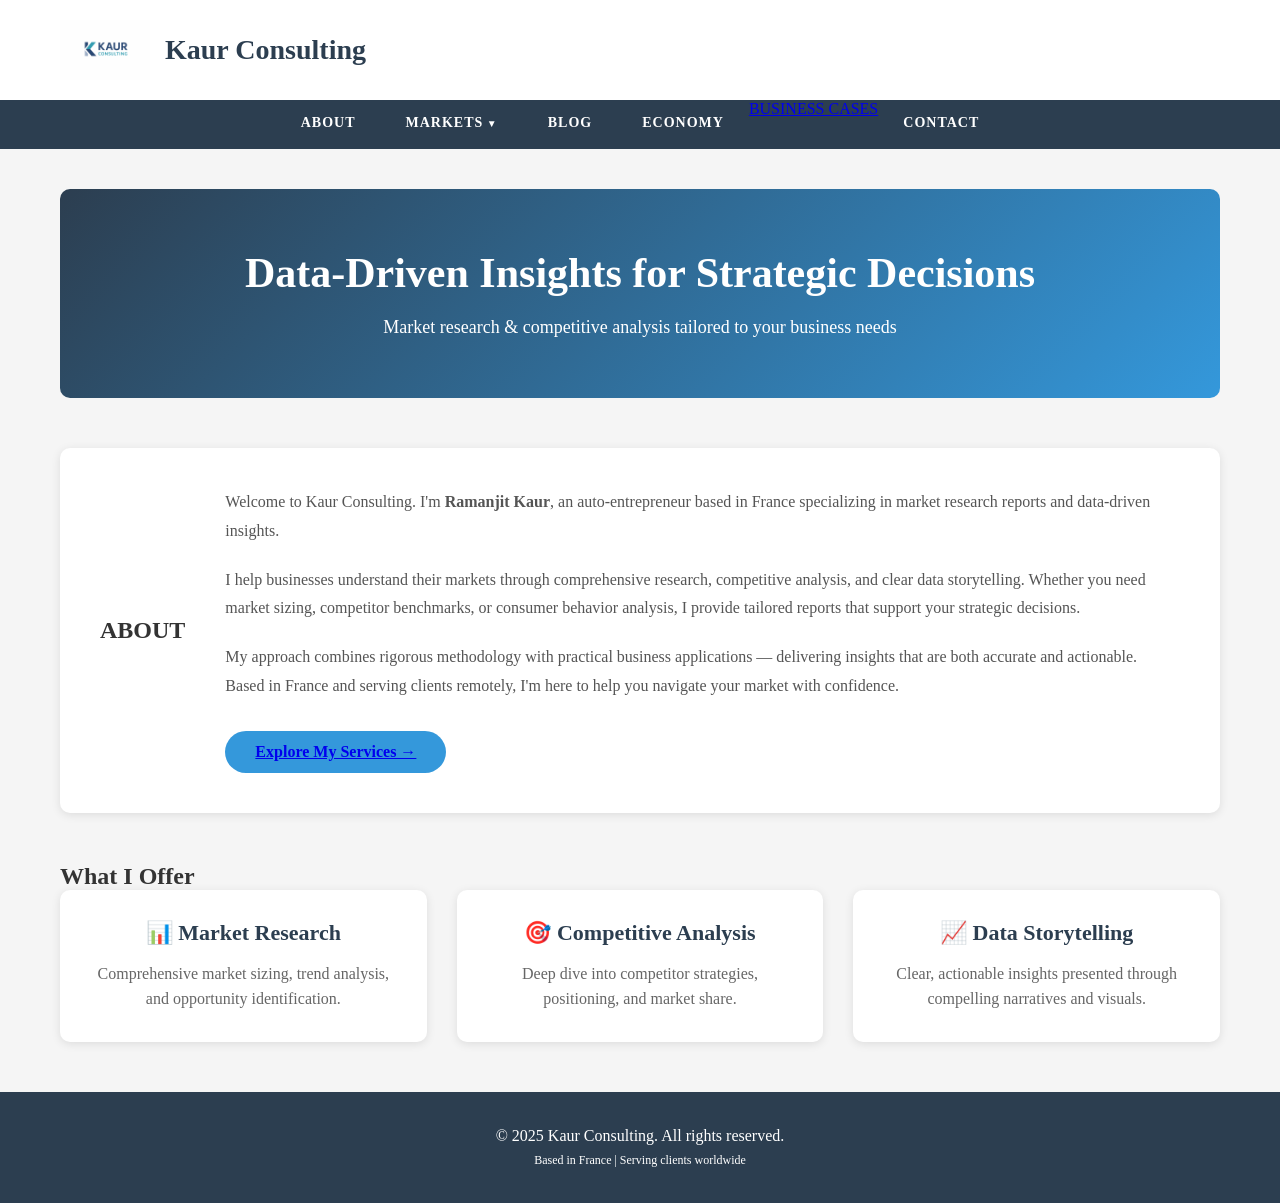
==== commit d1b0f056: "Update index.html" ====
--- a/index.html
+++ b/index.html
@@ -24,13 +24,17 @@
             <ul class="menu">
                 <li><a href="index.html">ABOUT</a></li>
                 <li class="dropdown">
-                    <a href="Services.html">SERVICES</a>
+                    <a href="Markets.html">MARKETS</a>
                     <ul class="dropdown-menu">
-                        <li><a href="industries.html">Industries</a></li>
-                        <li><a href="capabilities.html">Capabilities</a></li>
+                        <li><a href="Beauty & Personal Care.html">Markets</a></li>
+                        <li><a href="Household.html">Markets</a></li>
+                        <li><a href="Fragrances.html">Markets</a></li>
+                        <li><a href="Packaging.html">Markets</a></li>
+                        <li><a href="Retail.html">Markets</a></li>
                     </ul>
                 </li>
-                <li><a href="Insights.html">INSIGHTS</a></li>
+                <li><a href="Blog.html">BLOG</a></li>
+                <li><a href="Economy.html">ECONOMY</a></li
                 <li><a href="Business Cases.html">BUSINESS CASES</a></li>
                 <li><a href="Contact.html">CONTACT</a></li>
             </ul>
--- a/web.css
+++ b/web.css
@@ -288,6 +288,69 @@
     background-color: #2c3e50;
 }
 
+/* ======================================== */
+/* ADDED STYLES FOR SERVICES PAGE BOXES     */
+/* (Industries & Capabilities on Services.html) */
+/* ======================================== */
+
+/* Container for the two service boxes */
+.subpages {
+    display: flex;
+    gap: 40px;
+    flex-wrap: wrap;
+    justify-content: center;
+    margin: 40px auto;
+    max-width: 1200px;
+}
+
+/* Individual service card/box styling */
+.service {
+    flex: 1;
+    min-width: 280px;
+    max-width: 480px;
+    background: white;
+    padding: 40px 35px;
+    border-radius: 10px;
+    text-align: center;
+    box-shadow: 0 2px 10px rgba(0, 0, 0, 0.1);
+    transition: transform 0.3s, box-shadow 0.3s;
+    border-top: 3px solid transparent;
+}
+
+/* Hover effect for professional feel */
+.service:hover {
+    transform: translateY(-5px);
+    box-shadow: 0 8px 25px rgba(0, 0, 0, 0.15);
+    border-top-color: #3498db;
+}
+
+/* Heading inside service boxes */
+.service h3 {
+    color: #2c3e50;
+    margin-bottom: 20px;
+    font-size: 28px;
+    font-weight: bold;
+}
+
+/* Link styling inside h3 */
+.service h3 a {
+    text-decoration: none;
+    color: #2c3e50;
+    transition: color 0.3s;
+}
+
+.service h3 a:hover {
+    color: #3498db;
+}
+
+/* Paragraph text inside service boxes */
+.service p {
+    color: #555;
+    line-height: 1.7;
+    margin-bottom: 0;
+    font-size: 16px;
+}
+
 /* FOOTER */
 footer {
     background-color: #2c3e50;
@@ -340,4 +403,110 @@
     .page-title {
         font-size: 32px;
     }
-}
+    
+    /* Added mobile styles for the service boxes */
+    .subpages {
+        flex-direction: column;
+        align-items: center;
+        gap: 30px;
+    }
+    
+    .service {
+        max-width: 100%;
+        padding: 30px 25px;
+    }
+    
+    .service h3 {
+        font-size: 24px;
+    }
+    
+    .service p {
+        font-size: 15px;
+    }
+}
+/* ======================================== */
+/* INSIGHTS PAGE                            */
+/* ======================================== */
+
+.insights-section {
+    background: white;
+    padding: 50px;
+    border-radius: 10px;
+    box-shadow: 0 2px 10px rgba(0,0,0,0.1);
+}
+
+.insights-intro {
+    text-align: center;
+    max-width: 800px;
+    margin: 0 auto 50px;
+    color: #555;
+    line-height: 1.8;
+    font-size: 18px;
+}
+
+.insights-grid {
+    display: flex;
+    gap: 30px;
+    flex-wrap: wrap;
+}
+
+.insight-card {
+    flex: 1;
+    min-width: 280px;
+    background: #f9f9f9;
+    padding: 30px;
+    border-radius: 10px;
+    transition: transform 0.3s, box-shadow 0.3s;
+    border-top: 3px solid transparent;
+}
+
+.insight-card:hover {
+    transform: translateY(-5px);
+    box-shadow: 0 8px 20px rgba(0,0,0,0.1);
+    border-top-color: #3498db;
+}
+
+.insight-card h3 {
+    color: #2c3e50;
+    margin-bottom: 20px;
+    font-size: 24px;
+}
+
+.insight-card p {
+    color: #666;
+    line-height: 1.7;
+    margin-bottom: 25px;
+}
+
+.insight-date {
+    font-size: 14px;
+    color: #999;
+    margin-bottom: 15px;
+}
+
+/* ACTIVE NAVIGATION */
+.menu li a.active {
+    background-color: #1a252f;
+    color: #3498db;
+}
+
+/* MOBILE RESPONSIVE */
+@media (max-width: 768px) {
+
+    .insights-section {
+        padding: 30px 20px;
+    }
+
+    .insights-grid {
+        flex-direction: column;
+    }
+
+    .insight-card h3 {
+        font-size: 22px;
+    }
+
+    .insights-intro {
+        font-size: 16px;
+    }
+
+}
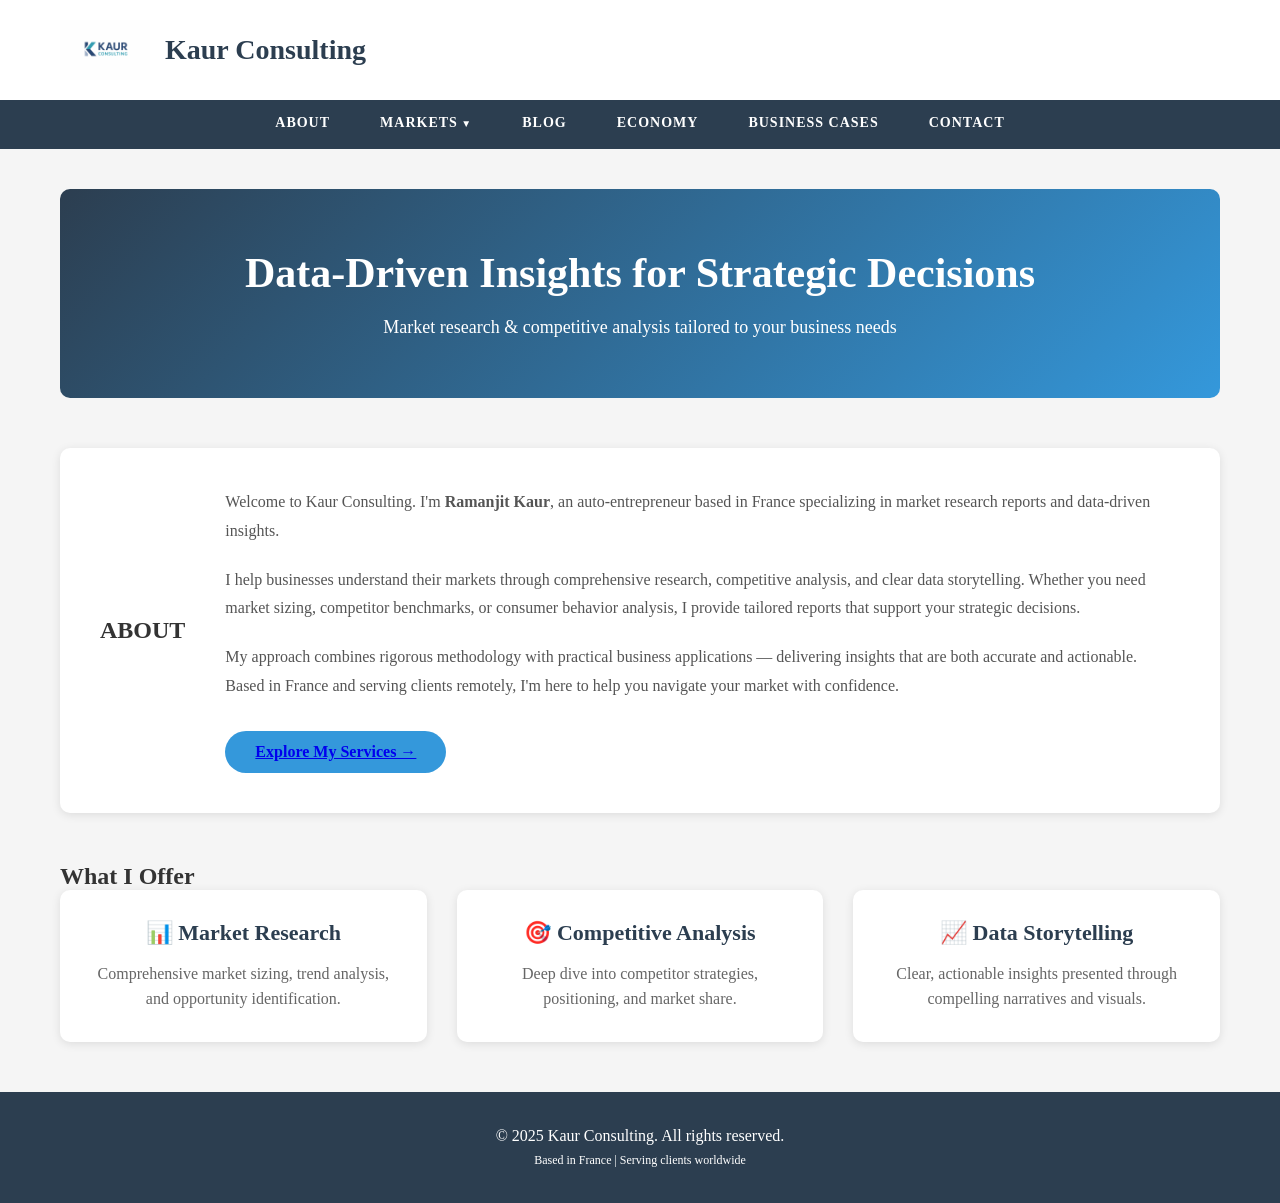
==== commit 14148c7a: "Update index.html" ====
--- a/index.html
+++ b/index.html
@@ -20,25 +20,28 @@
                 <span class="logo-text">Kaur Consulting</span>
             </div>
         </div>
-        <nav>
-            <ul class="menu">
-                <li><a href="index.html">ABOUT</a></li>
-                <li class="dropdown">
-                    <a href="Markets.html">MARKETS</a>
-                    <ul class="dropdown-menu">
-                        <li><a href="Beauty & Personal Care.html">Markets</a></li>
-                        <li><a href="Household.html">Markets</a></li>
-                        <li><a href="Fragrances.html">Markets</a></li>
-                        <li><a href="Packaging.html">Markets</a></li>
-                        <li><a href="Retail.html">Markets</a></li>
-                    </ul>
-                </li>
-                <li><a href="Blog.html">BLOG</a></li>
-                <li><a href="Economy.html">ECONOMY</a></li
-                <li><a href="Business Cases.html">BUSINESS CASES</a></li>
-                <li><a href="Contact.html">CONTACT</a></li>
+        <nav aria-label="Main navigation">
+    <ul class="menu">
+        <li><a href="index.html">ABOUT</a></li>
+
+        <li class="dropdown">
+            <a href="markets.html">MARKETS</a>
+
+            <ul class="dropdown-menu">
+                <li><a href="beauty-personal-care.html">Beauty & Personal Care</a></li>
+                <li><a href="household.html">Household</a></li>
+                <li><a href="fragrances.html">Fragrances</a></li>
+                <li><a href="packaging.html">Packaging</a></li>
+                <li><a href="retail.html">Retail</a></li>
             </ul>
-        </nav>
+        </li>
+
+        <li><a href="blog.html">BLOG</a></li>
+        <li><a href="economy.html">ECONOMY</a></li>
+        <li><a href="business-cases.html">BUSINESS CASES</a></li>
+        <li><a href="contact.html">CONTACT</a></li>
+    </ul>
+</nav>
     </header>
 
     <main>
